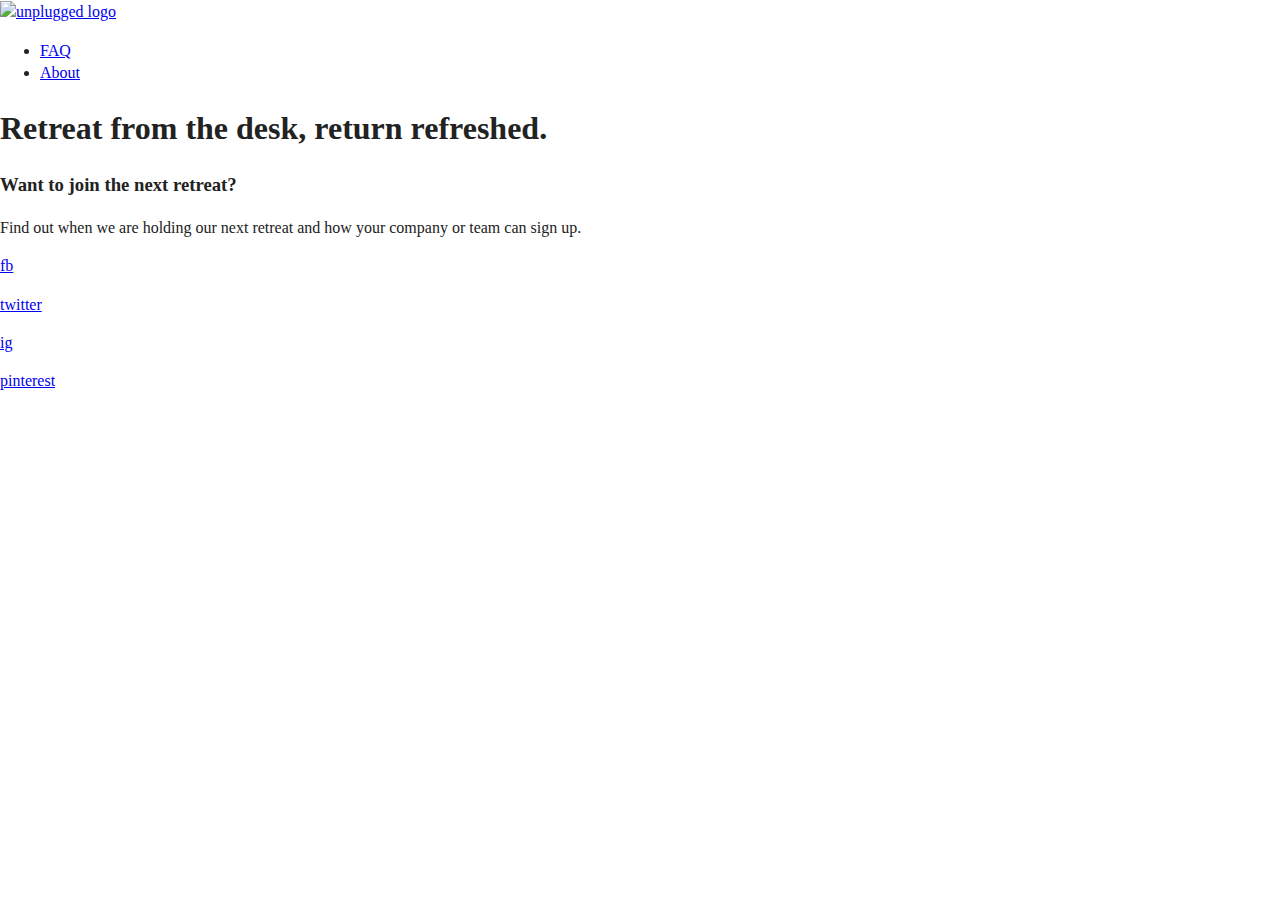
==== index.html @ f1c9e8c0 "Add header and footer to faq and about page. Start building body of homepage" ====
<!doctype html>
<html class="no-js" lang="">

<head>
  <meta charset="utf-8">
  <title></title>
  <meta name="description" content="">
  <meta name="viewport" content="width=device-width, initial-scale=1">

  <link rel="manifest" href="site.webmanifest">
  <link rel="apple-touch-icon" href="icon.png">
  <!-- Place favicon.ico in the root directory -->

  <link rel="stylesheet" href="css/normalize.css">
  <link rel="stylesheet" href="css/main.css">

  <meta name="theme-color" content="#fafafa">
</head>

<body>
  <!--[if IE]>
    <p class="browserupgrade">You are using an <strong>outdated</strong> browser. Please <a href="https://browsehappy.com/">upgrade your browser</a> to improve your experience and security.</p>
  <![endif]-->

  <!-- Add your site or application content here -->
  <header>
    <div class="content-wrapper">
      <a href="#"><img src="" alt="unplugged logo"</a>
      <div class="header-divider">
      </div>
<!-- navigation -->
      <nav>
        <ul>
          <li>
            <a href="faq/index.html" target="_blank">FAQ</a>
          </li>
          <li>
            <a href="about/index.html" target="_blank">About</a>
          </li>
        </ul>
      </nav>
    </div>
  </header>

<!-- Main Section -->
  <main>
    <section>
      <h1> Retreat from the desk, return refreshed.</h1>
    </section>

    <aside>
      <h3>Want to join the next retreat?</h3>
      <p>
        Find out when we are holding our next retreat and how your company or team can sign up.
      </p>
    </aside>

  </main>

<!-- Footer -->
<footer>
  <div class="content-wrapper">
    <div class="footer-content">
      <div class="social">
        <div class="social-icons">
          <p>
            <a href="https://www.facebook.com/yoursite" target="_blank">fb</a>
          </p>
          <p>
            <a href="https://www.twitter.com/yoursite" target="_blank">twitter</a>
          </p>
          <p>
            <a href="https://www.instagram.com/yoursite" target="_blank">ig</a>
          </p>
          <p>
            <a href="https://www.pinterest.com/yoursite" target="_blank">pinterest</a>
          </p>
        </div><!-- end social icons -->
      </div><!-- end social section -->
    </div> <!-- end footer content -->
  </div><!-- end footer content-wrapper -->

  <div class="copywright">

  </div>
</footer>


  <script src="js/vendor/modernizr-3.8.0.min.js"></script>
  <script src="https://code.jquery.com/jquery-3.4.1.min.js" integrity="sha256-CSXorXvZcTkaix6Yvo6HppcZGetbYMGWSFlBw8HfCJo=" crossorigin="anonymous"></script>
  <script>window.jQuery || document.write('<script src="js/vendor/jquery-3.4.1.min.js"><\/script>')</script>
  <script src="js/plugins.js"></script>
  <script src="js/main.js"></script>

  <!-- Google Analytics: change UA-XXXXX-Y to be your site's ID. -->
  <script>
    window.ga = function () { ga.q.push(arguments) }; ga.q = []; ga.l = +new Date;
    ga('create', 'UA-XXXXX-Y', 'auto'); ga('set','transport','beacon'); ga('send', 'pageview')
  </script>
  <script src="https://www.google-analytics.com/analytics.js" async></script>
</body>

</html>
---- css/main.css ----
/*! HTML5 Boilerplate v7.3.0 | MIT License | https://html5boilerplate.com/ */

/* main.css 2.0.0 | MIT License | https://github.com/h5bp/main.css#readme */
/*
 * What follows is the result of much research on cross-browser styling.
 * Credit left inline and big thanks to Nicolas Gallagher, Jonathan Neal,
 * Kroc Camen, and the H5BP dev community and team.
 */

/* ==========================================================================
   Base styles: opinionated defaults
   ========================================================================== */

html {
  color: #222;
  font-size: 1em;
  line-height: 1.4;
}

/*
 * Remove text-shadow in selection highlight:
 * https://twitter.com/miketaylr/status/12228805301
 *
 * Vendor-prefixed and regular ::selection selectors cannot be combined:
 * https://stackoverflow.com/a/16982510/7133471
 *
 * Customize the background color to match your design.
 */

::-moz-selection {
  background: #b3d4fc;
  text-shadow: none;
}

::selection {
  background: #b3d4fc;
  text-shadow: none;
}

/*
 * A better looking default horizontal rule
 */

hr {
  display: block;
  height: 1px;
  border: 0;
  border-top: 1px solid #ccc;
  margin: 1em 0;
  padding: 0;
}

/*
 * Remove the gap between audio, canvas, iframes,
 * images, videos and the bottom of their containers:
 * https://github.com/h5bp/html5-boilerplate/issues/440
 */

audio,
canvas,
iframe,
img,
svg,
video {
  vertical-align: middle;
}

/*
 * Remove default fieldset styles.
 */

fieldset {
  border: 0;
  margin: 0;
  padding: 0;
}

/*
 * Allow only vertical resizing of textareas.
 */

textarea {
  resize: vertical;
}

/* ==========================================================================
   Browser Upgrade Prompt
   ========================================================================== */

.browserupgrade {
  margin: 0.2em 0;
  background: #ccc;
  color: #000;
  padding: 0.2em 0;
}

/* ==========================================================================
   Author's custom styles
   ========================================================================== */

/* ==========================================================================
   Helper classes
   ========================================================================== */

/*
 * Hide visually and from screen readers
 */

.hidden {
  display: none !important;
}

/*
* Hide only visually, but have it available for screen readers:
* https://snook.ca/archives/html_and_css/hiding-content-for-accessibility
*
* 1. For long content, line feeds are not interpreted as spaces and small width
*    causes content to wrap 1 word per line:
*    https://medium.com/@jessebeach/beware-smushed-off-screen-accessible-text-5952a4c2cbfe
*/

.sr-only {
  border: 0;
  clip: rect(0, 0, 0, 0);
  height: 1px;
  margin: -1px;
  overflow: hidden;
  padding: 0;
  position: absolute;
  white-space: nowrap;
  width: 1px;
  /* 1 */
}

/*
* Extends the .sr-only class to allow the element
* to be focusable when navigated to via the keyboard:
* https://www.drupal.org/node/897638
*/

.sr-only.focusable:active,
.sr-only.focusable:focus {
  clip: auto;
  height: auto;
  margin: 0;
  overflow: visible;
  position: static;
  white-space: inherit;
  width: auto;
}

/*
* Hide visually and from screen readers, but maintain layout
*/

.invisible {
  visibility: hidden;
}

/*
* Clearfix: contain floats
*
* For modern browsers
* 1. The space content is one way to avoid an Opera bug when the
*    `contenteditable` attribute is included anywhere else in the document.
*    Otherwise it causes space to appear at the top and bottom of elements
*    that receive the `clearfix` class.
* 2. The use of `table` rather than `block` is only necessary if using
*    `:before` to contain the top-margins of child elements.
*/

.clearfix:before,
.clearfix:after {
  content: " ";
  /* 1 */
  display: table;
  /* 2 */
}

.clearfix:after {
  clear: both;
}

/* ==========================================================================
   EXAMPLE Media Queries for Responsive Design.
   These examples override the primary ('mobile first') styles.
   Modify as content requires.
   ========================================================================== */

@media only screen and (min-width: 35em) {
  /* Style adjustments for viewports that meet the condition */
}

@media print,
  (-webkit-min-device-pixel-ratio: 1.25),
  (min-resolution: 1.25dppx),
  (min-resolution: 120dpi) {
  /* Style adjustments for high resolution devices */
}

/* ==========================================================================
   Print styles.
   Inlined to avoid the additional HTTP request:
   https://www.phpied.com/delay-loading-your-print-css/
   ========================================================================== */

@media print {
  *,
  *:before,
  *:after {
    background: transparent !important;
    color: #000 !important;
    /* Black prints faster */
    box-shadow: none !important;
    text-shadow: none !important;
  }
  a,
  a:visited {
    text-decoration: underline;
  }
  a[href]:after {
    content: " (" attr(href) ")";
  }
  abbr[title]:after {
    content: " (" attr(title) ")";
  }
  /*
     * Don't show links that are fragment identifiers,
     * or use the `javascript:` pseudo protocol
     */
  a[href^="#"]:after,
  a[href^="javascript:"]:after {
    content: "";
  }
  pre {
    white-space: pre-wrap !important;
  }
  pre,
  blockquote {
    border: 1px solid #999;
    page-break-inside: avoid;
  }
  /*
     * Printing Tables:
     * https://web.archive.org/web/20180815150934/http://css-discuss.incutio.com/wiki/Printing_Tables
     */
  thead {
    display: table-header-group;
  }
  tr,
  img {
    page-break-inside: avoid;
  }
  p,
  h2,
  h3 {
    orphans: 3;
    widows: 3;
  }
  h2,
  h3 {
    page-break-after: avoid;
  }
}
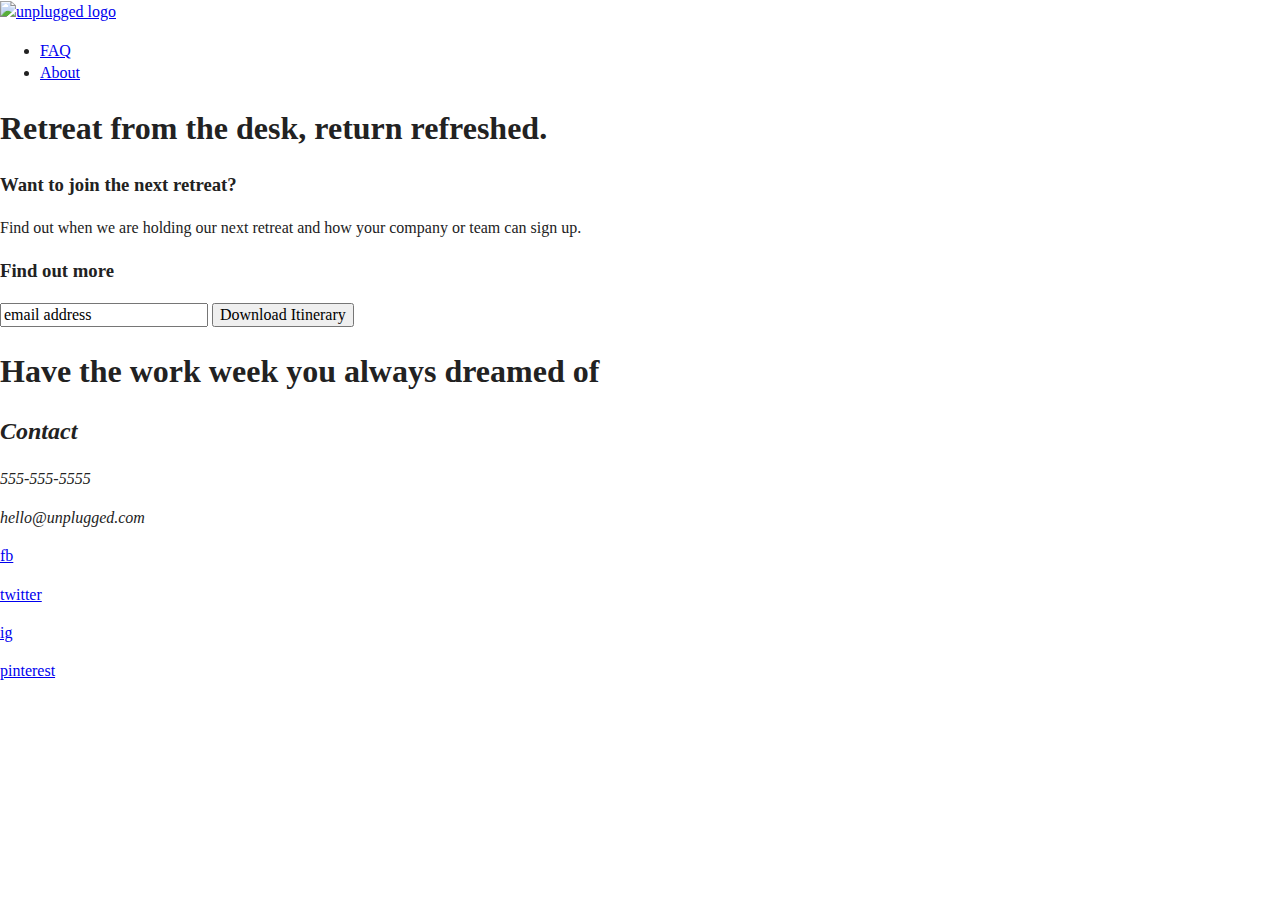
==== commit 40667b0e: "Added in basic HTML structure for homepage" ====
--- a/index.html
+++ b/index.html
@@ -3,7 +3,7 @@
 
 <head>
   <meta charset="utf-8">
-  <title></title>
+  <title>Unplugged Retreat</title>
   <meta name="description" content="">
   <meta name="viewport" content="width=device-width, initial-scale=1">
 
@@ -44,16 +44,36 @@
 
 <!-- Main Section -->
   <main>
-    <section>
+    <section class="hero-image">
       <h1> Retreat from the desk, return refreshed.</h1>
     </section>
 
     <aside>
-      <h3>Want to join the next retreat?</h3>
-      <p>
-        Find out when we are holding our next retreat and how your company or team can sign up.
-      </p>
+      <div>
+        <h3>Want to join the next retreat?</h3>
+        <p>
+          Find out when we are holding our next retreat and how your company or team can sign up.
+        </p>
+      </div>
+      <div>
+        <h3>Find out more</h3>
+        <input type="text" name="name" value ="email address">
+        <input type="button" value="Download Itinerary">
+      </div>
     </aside>
+    <section class="retreats">
+      <h1>Have the work week you always dreamed of</h1>
+      <div class="retreats-top-row">
+        <div> </div>
+        <div> </div>
+        <div> </div>
+      </div>
+      <div class="retreats-top-row">
+        <div> </div>
+        <div> </div>
+        <div> </div>
+      </div>
+    </section>
 
   </main>
 
@@ -61,6 +81,11 @@
 <footer>
   <div class="content-wrapper">
     <div class="footer-content">
+      <address class="contact">
+        <h2>Contact</h2>
+        <p>555-555-5555</p>
+        <p>hello@unplugged.com  </p>
+      </address>
       <div class="social">
         <div class="social-icons">
           <p>
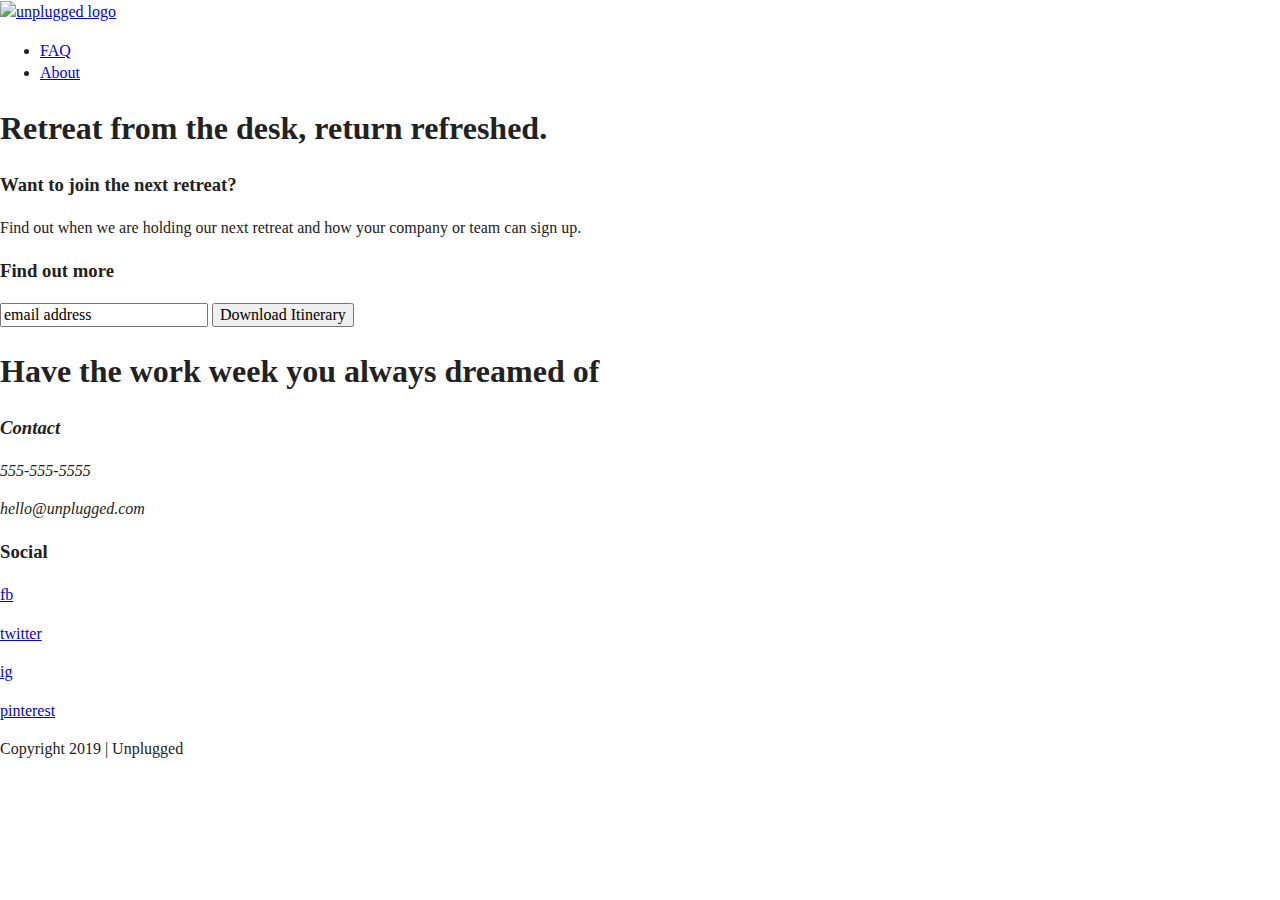
==== commit 2e76c771: "Updates to HTML structure" ====
--- a/index.html
+++ b/index.html
@@ -82,11 +82,12 @@
   <div class="content-wrapper">
     <div class="footer-content">
       <address class="contact">
-        <h2>Contact</h2>
+        <h3>Contact</h3>
         <p>555-555-5555</p>
-        <p>hello@unplugged.com  </p>
+        <p>hello@unplugged.com</p>
       </address>
       <div class="social">
+        <h3>Social</h3>
         <div class="social-icons">
           <p>
             <a href="https://www.facebook.com/yoursite" target="_blank">fb</a>
@@ -106,7 +107,7 @@
   </div><!-- end footer content-wrapper -->
 
   <div class="copywright">
-
+    <p> Copyright 2019 | Unplugged </p>
   </div>
 </footer>
 
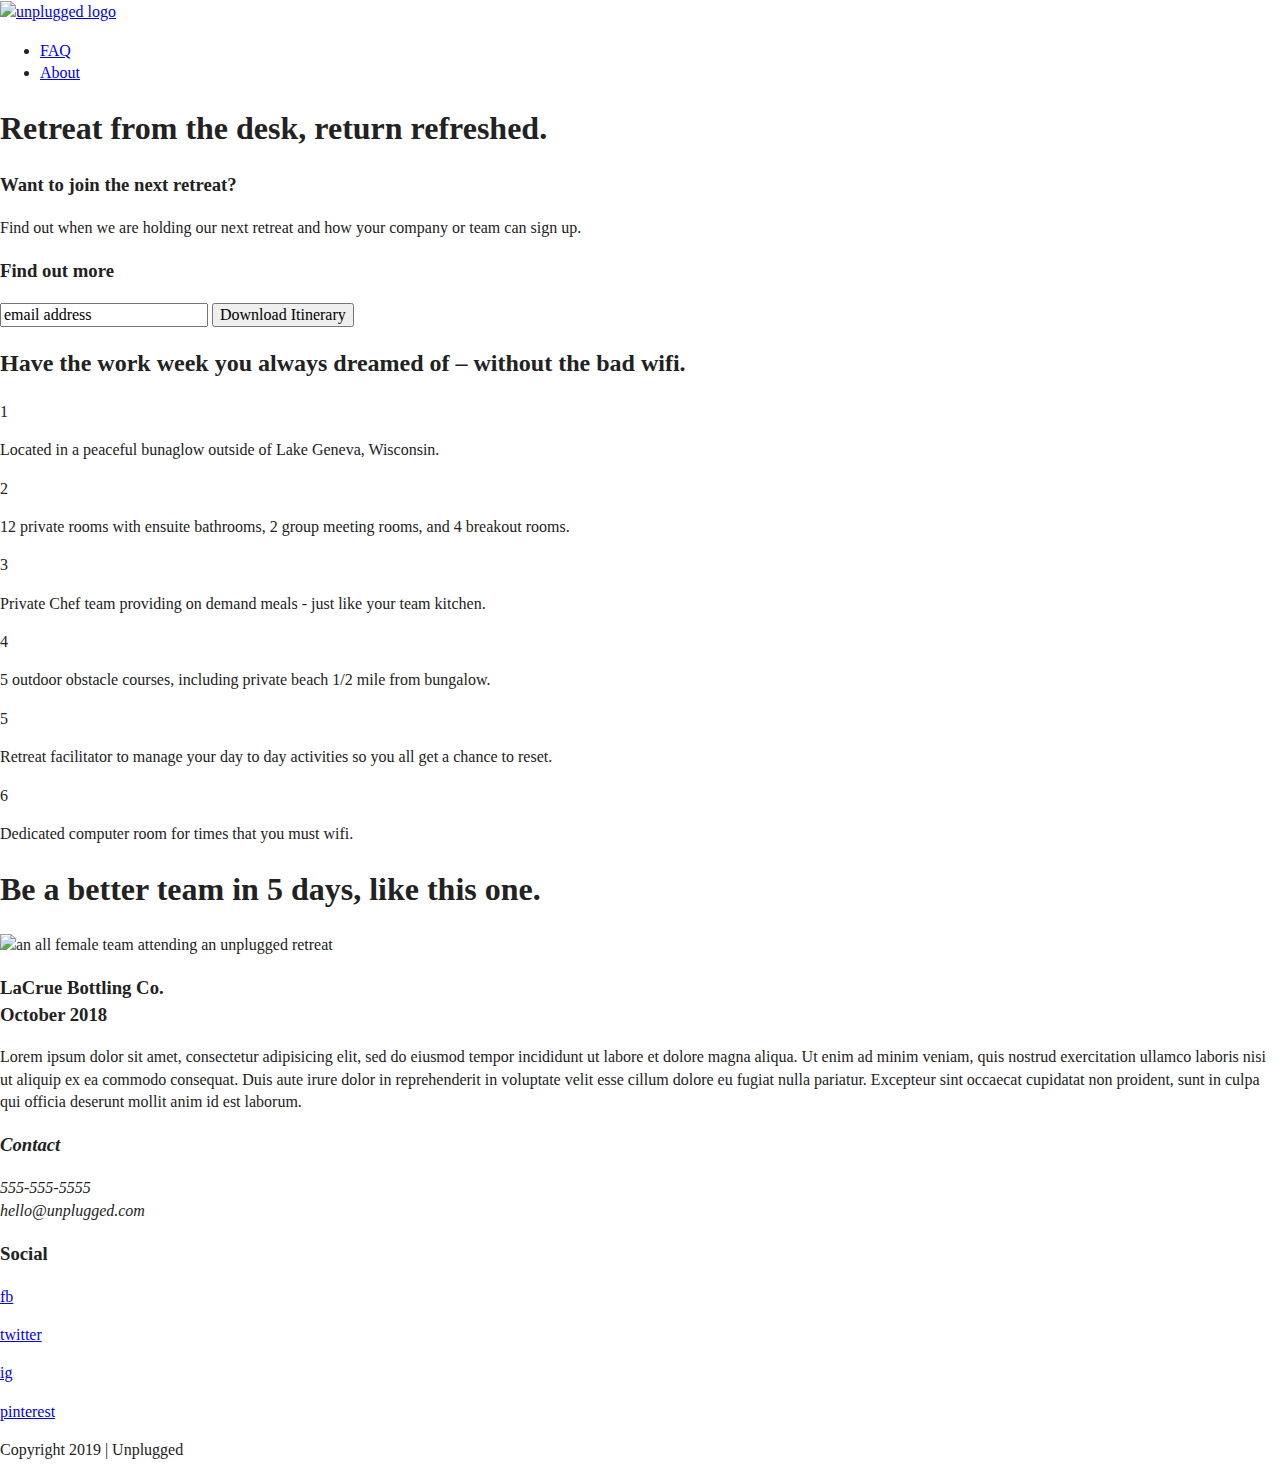
==== commit f0897aac: "Finish HTML structure" ====
--- a/index.html
+++ b/index.html
@@ -31,12 +31,8 @@
 <!-- navigation -->
       <nav>
         <ul>
-          <li>
-            <a href="faq/index.html" target="_blank">FAQ</a>
-          </li>
-          <li>
-            <a href="about/index.html" target="_blank">About</a>
-          </li>
+          <li> <a href="faq/index.html" target="_blank">FAQ</a></li>
+          <li><a href="about/index.html" target="_blank">About</a></li>
         </ul>
       </nav>
     </div>
@@ -44,36 +40,78 @@
 
 <!-- Main Section -->
   <main>
-    <section class="hero-image">
-      <h1> Retreat from the desk, return refreshed.</h1>
+    <section class="hero-area">
+      <div class="content-wrapper">
+        <h1> Retreat from the desk, return refreshed.</h1>
+      </div>
     </section>
 
     <aside>
-      <div>
-        <h3>Want to join the next retreat?</h3>
-        <p>
-          Find out when we are holding our next retreat and how your company or team can sign up.
-        </p>
-      </div>
-      <div>
-        <h3>Find out more</h3>
-        <input type="text" name="name" value ="email address">
-        <input type="button" value="Download Itinerary">
+      <div class="content-wrapper">
+        <div class="form-description">
+          <h3>Want to join the next retreat?</h3>
+          <p>
+            Find out when we are holding our next retreat and how your company or team can sign up.
+          </p>
+        </div>
+        <div class="form">
+          <h3>Find out more</h3>
+          <input type="text" name="name" value ="email address">
+          <input type="button" value="Download Itinerary">
+        </div>
       </div>
     </aside>
-    <section class="retreats">
-      <h1>Have the work week you always dreamed of</h1>
-      <div class="retreats-top-row">
-        <div> </div>
-        <div> </div>
-        <div> </div>
+
+    <section class="features">
+      <div class="content-wrapper">
+        <h2>Have the work week you always dreamed of – without the bad wifi.</h2>
+        <div class="features-items">
+          <article>
+            <p class="fontawesome-icon">1</p>
+            <p class="features-item-description">Located in a peaceful bunaglow outside of Lake Geneva, Wisconsin.</p>
+          </article>
+          <article>
+            <p class="fontawesome-icon">2</p>
+            <p class="features-item-description"> 12 private rooms with ensuite bathrooms, 2 group meeting rooms, and 4 breakout rooms. </p>
+          </article>
+          <article>
+            <p class="fontawesome-icon">3</p>
+            <p class="features-item-description">
+              Private Chef team providing on demand meals - just like your team kitchen.
+            </p>
+          </article>
+          <article>
+            <p class="fontawesome-icon">4</p>
+            <p class="features-item-description">5 outdoor obstacle courses, including private beach 1/2 mile from bungalow.</p>
+          </article>
+          <article>
+            <p class="fontawesome-icon">5</p>
+            <p class="features-item-description">Retreat facilitator to manage your day to day activities so you all get a chance to reset.</p>
+          </article>
+          <article>
+            <p class="fontawesome-icon">6</p>
+            <p class="features-item-description"> Dedicated computer room for times that you must wifi.</p>
+          </article>
+        </div>
       </div>
-      <div class="retreats-top-row">
-        <div> </div>
-        <div> </div>
-        <div> </div>
+    </section> <!-- End Features section -->
+<!-- Reviews Section -->
+    <section class="reviews">
+      <div class="content-wrapper">
+        <h1>Be a better team in 5 days, like this one.</h1>
+        <article>
+          <div>
+            <img src="" alt="an all female team attending an unplugged retreat" />
+          </div>
+          <div>
+            <h3>LaCrue Bottling Co. <br />October 2018</h3>
+            <p>
+              Lorem ipsum dolor sit amet, consectetur adipisicing elit, sed do eiusmod tempor incididunt ut labore et dolore magna aliqua. Ut enim ad minim veniam, quis nostrud exercitation ullamco laboris nisi ut aliquip ex ea commodo consequat. Duis aute irure dolor in reprehenderit in voluptate velit esse cillum dolore eu fugiat nulla pariatur. Excepteur sint occaecat cupidatat non proident, sunt in culpa qui officia deserunt mollit anim id est laborum.
+            </p>
+          </div>
+        </article>
       </div>
-    </section>
+    </section><!-- End Reviews Section -->
 
   </main>
 
@@ -83,8 +121,8 @@
     <div class="footer-content">
       <address class="contact">
         <h3>Contact</h3>
-        <p>555-555-5555</p>
-        <p>hello@unplugged.com</p>
+        <p>555-555-5555<br />
+           hello@unplugged.com</p>
       </address>
       <div class="social">
         <h3>Social</h3>
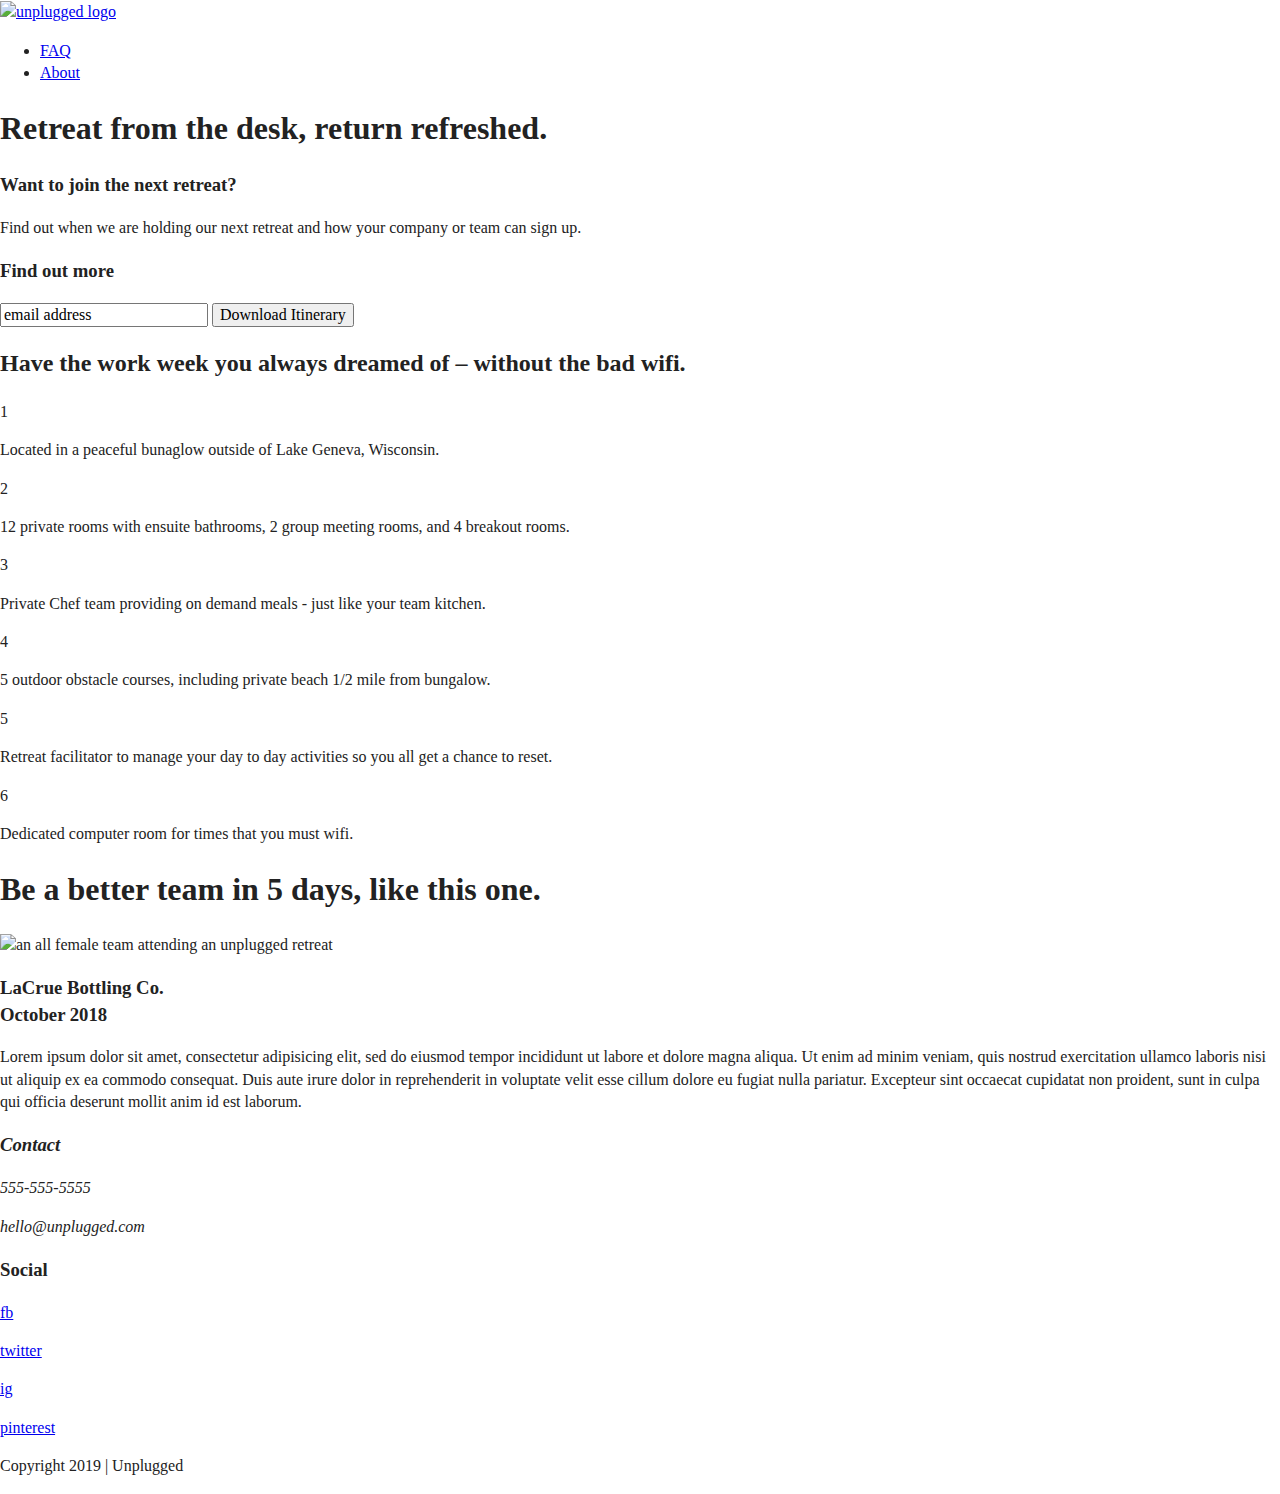
==== commit 7376901e: "Add index pages and content for about and faq sections." ====
--- a/index.html
+++ b/index.html
@@ -122,7 +122,7 @@
       <address class="contact">
         <h3>Contact</h3>
         <p>555-555-5555<br />
-           hello@unplugged.com</p>
+           <p>hello@unplugged.com</p>
       </address>
       <div class="social">
         <h3>Social</h3>
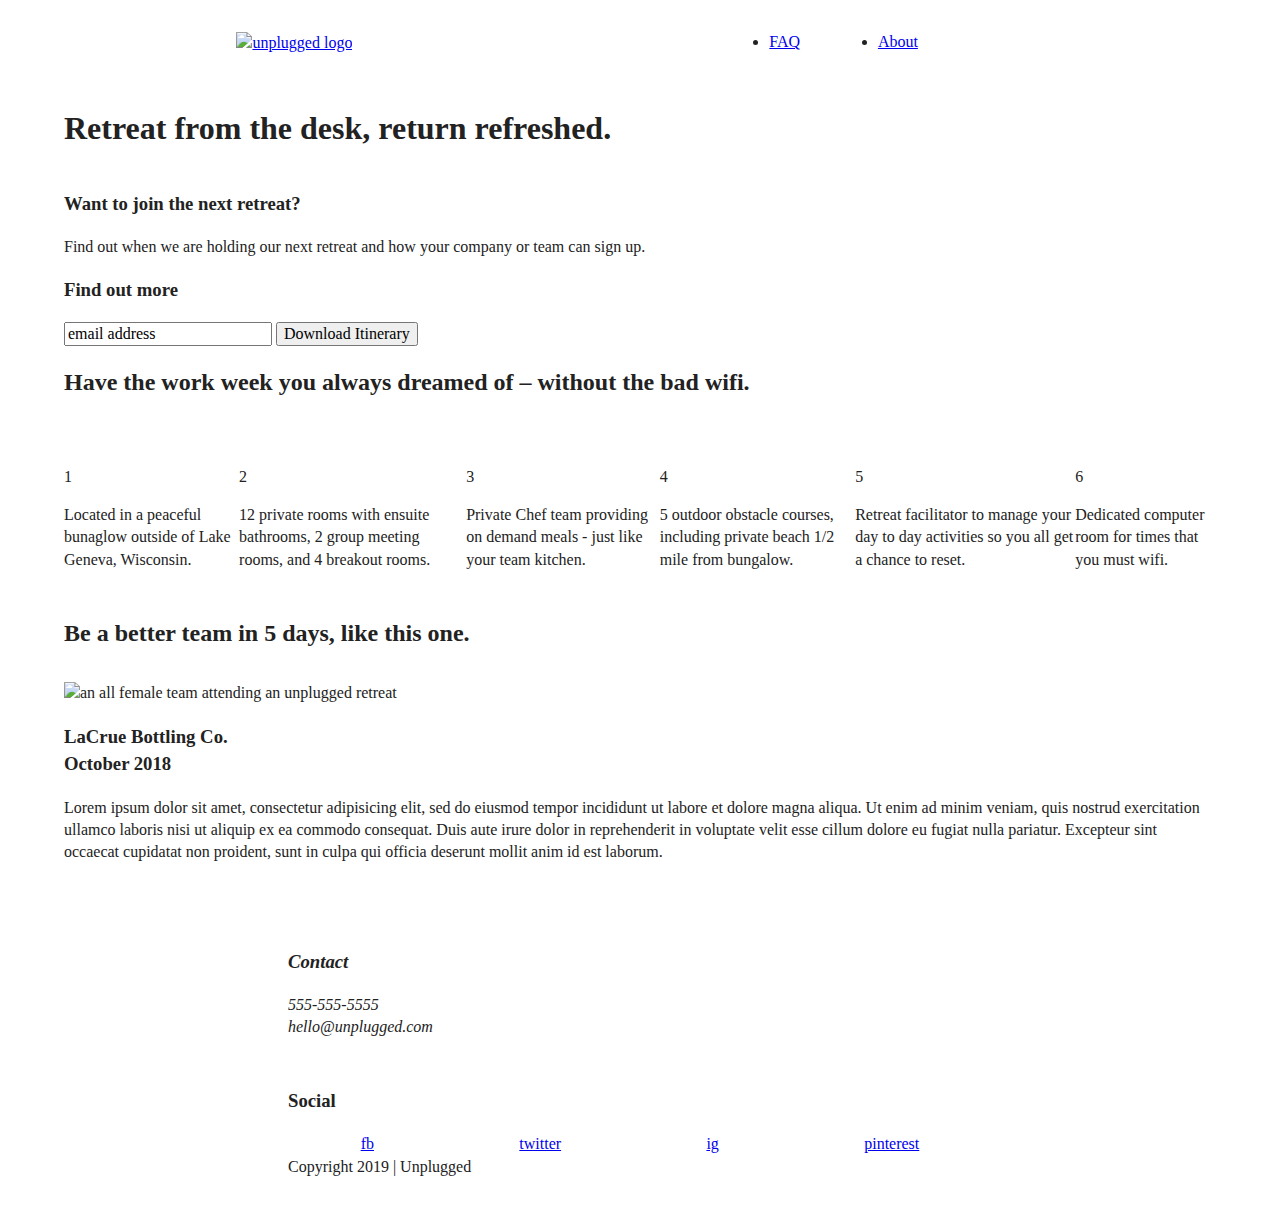
==== commit 99bfaed2: "Adjustments to layout with margins and padding" ====
--- a/index.html
+++ b/index.html
@@ -98,7 +98,7 @@
 <!-- Reviews Section -->
     <section class="reviews">
       <div class="content-wrapper">
-        <h1>Be a better team in 5 days, like this one.</h1>
+        <h2>Be a better team in 5 days, like this one.</h2>
         <article>
           <div>
             <img src="" alt="an all female team attending an unplugged retreat" />
@@ -142,11 +142,12 @@
         </div><!-- end social icons -->
       </div><!-- end social section -->
     </div> <!-- end footer content -->
+    <div class="copywright">
+      <p> Copyright 2019 | Unplugged </p>
+    </div>
   </div><!-- end footer content-wrapper -->
 
-  <div class="copywright">
-    <p> Copyright 2019 | Unplugged </p>
-  </div>
+
 </footer>
 
 
--- a/css/main.css
+++ b/css/main.css
@@ -97,6 +97,181 @@
 /* ==========================================================================
    Author's custom styles
    ========================================================================== */
+
+header,
+footer {
+  display: flex;
+  justify-content: center;
+  align-items: center;
+  flex-flow: row wrap;
+}
+
+header .content-wrapper {
+  display: flex;
+  justify-content: center;
+  align-items: center;
+  flex-flow: row wrap;
+  margin: 0;
+}
+
+header {
+  padding: 15px 0;
+}
+
+header nav {
+  display: flex;
+  justify-content: space-around;
+  align-items: center;
+  flex-flow: row wrap;
+  width: 60%;
+}
+
+header nav ul {
+  display: flex;
+  justify-content: space-around;
+  width: 44%;
+}
+
+.content-wrapper {
+  width: 90%;
+}
+
+features p {
+  margin: 0;
+}
+
+footer {
+  flex-direction: column;
+}
+footer p {
+  margin: 0;
+}
+
+footer .content-wrapper {
+  width: 55%;
+  margin: 50px 0;
+}
+
+footer .contact {
+  margin-bottom: 50px;
+}
+
+footer .social-icons {
+  display: flex;
+  justify-content: space-around;
+  align-items: center;
+}
+
+footer .social-icons p {
+  display: flex;
+  justify-content: center;
+  align-items: center;
+  margin: 0;
+}
+
+footer .copyright {
+  margin: 20px 0;
+}
+
+/* ==================== Mobile Styles -Homepage  =========================== */
+
+
+/****** hero area *****/
+
+.hero-area {
+  display: flex;
+  justify-content: center;
+  flex-flow: row wrap;
+}
+
+
+/***** aside ****/
+
+aside {
+  display: flex;
+  justify-content: center;
+  align-items: center;
+  flex-flow: row wrap;
+}
+
+/***** Features ****/
+
+.features {
+  display: flex;
+  justify-content: center;
+  flex-flow: row wrap;
+}
+
+.features h2 {
+    margin-bottom: 50px;
+}
+
+.features .features-items{
+  display: flex;
+  justify-content: center;
+  align-items: center
+  flex-flow: row wrap;
+}
+
+.features .article {
+  width: 55%;
+  margin-bottom: 40px;
+}
+
+
+/**** Reviews ****/
+
+.reviews {
+  display: flex;
+  justify-content: center;
+  flex-flow: row wrap;
+}
+
+.reviews h2 {
+  margin: 30px 0;
+}
+
+.reviews h3 {
+  width: 50%;
+  margin: 20px 0;
+}
+
+/***  Footer ***/
+
+
+
+/* =========================== About Page  ================================= */
+
+.mission {
+  display: flex;
+  justify-content: center;
+  align-items: center;
+  flex-flow: row wrap;
+}
+
+.contact-section {
+  display: flex;
+  justify-content: center;
+  align-items: center;
+  flex-flow: row wrap;
+}
+
+/* =========================== FAQ Page  ================================= */
+
+.faq {
+  display: flex;
+  justify-content: center;
+  align-items: center;
+  flow-flow: row wrap;
+}
+
+.faq .content-wrapper {
+  display: flex;
+  justify-content: center;
+  align-items: center;
+  flex-flow: row wrap;
+}
+
 
 /* ==========================================================================
    Helper classes
@@ -262,4 +437,3 @@
     page-break-after: avoid;
   }
 }
-
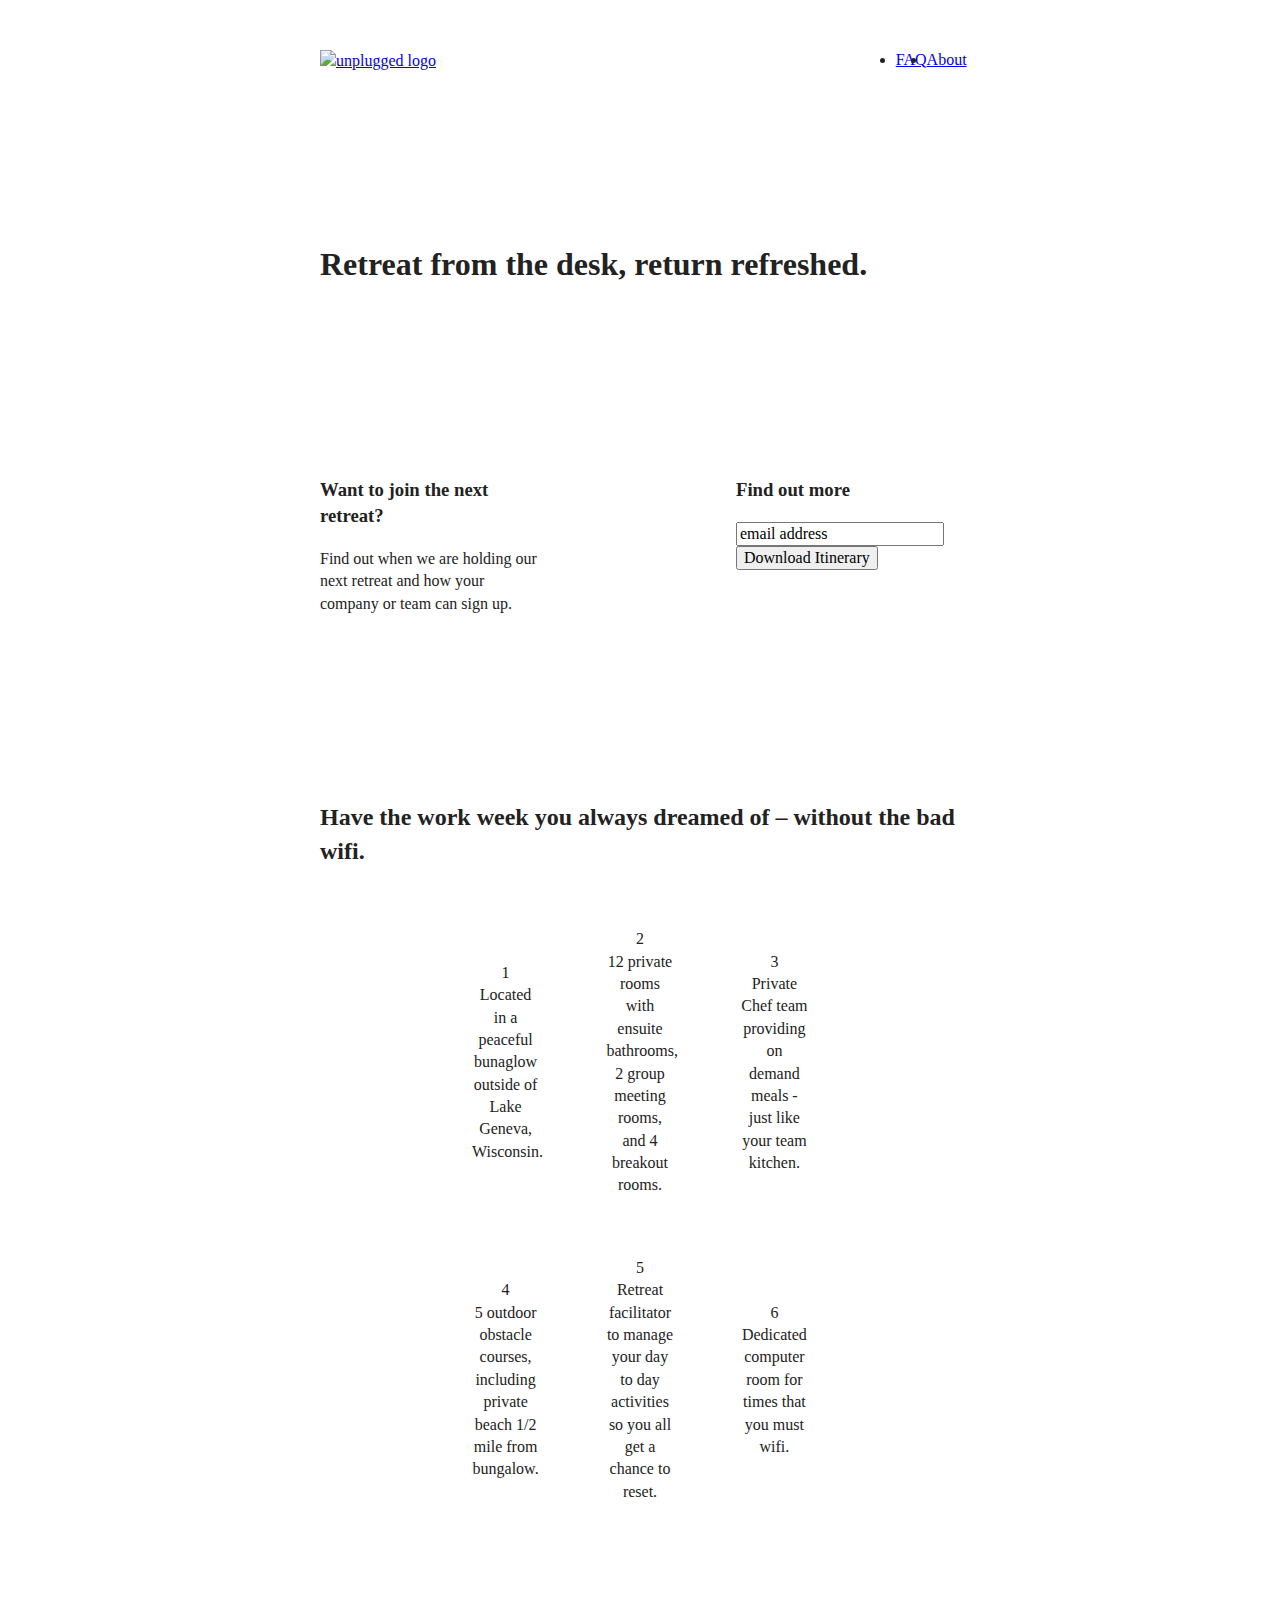
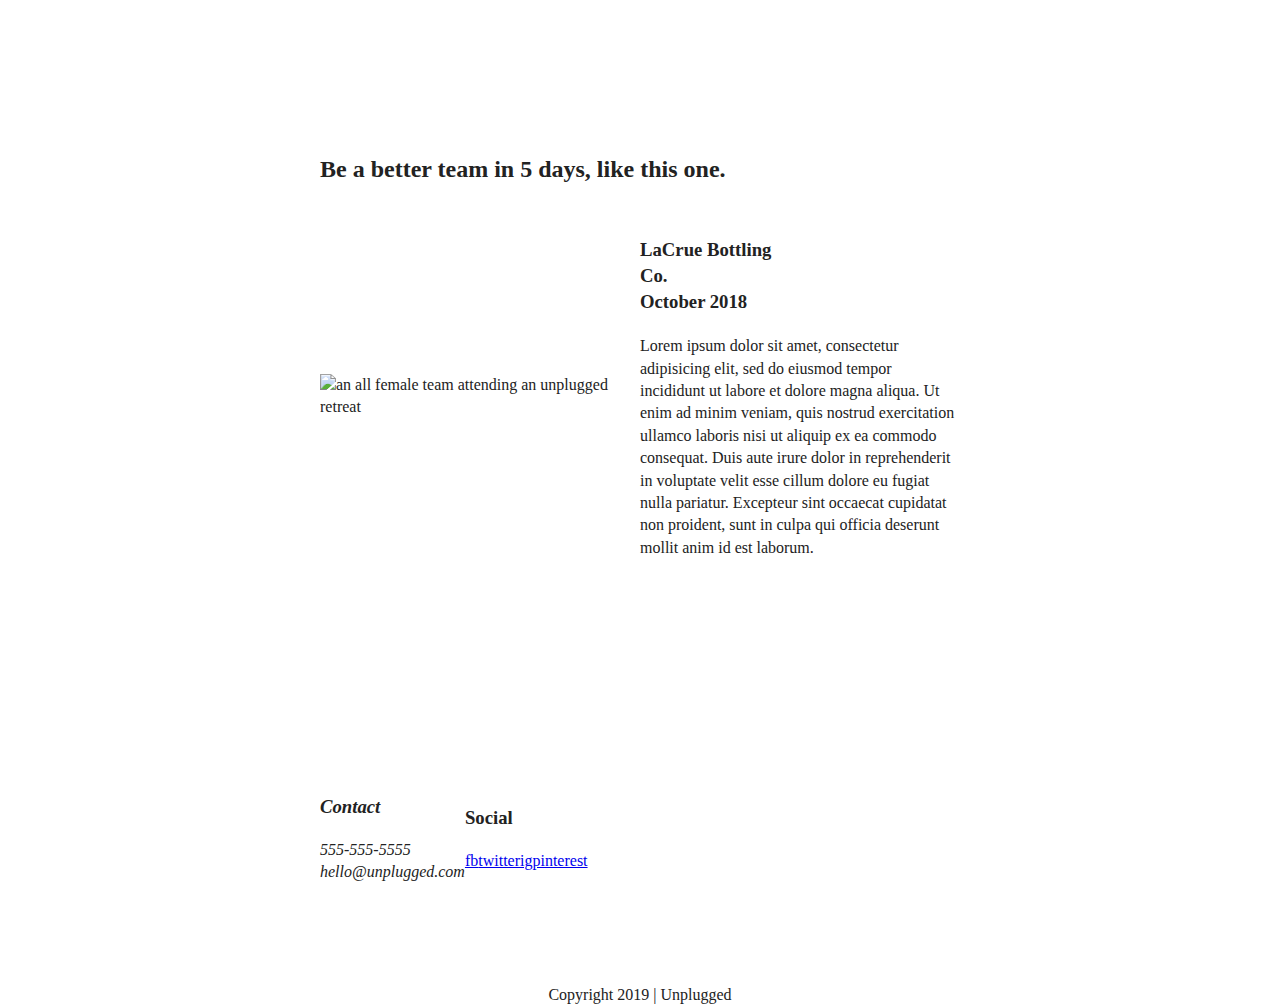
==== commit b8c618a5: "Add break points and settings for tablet" ====
--- a/index.html
+++ b/index.html
@@ -142,10 +142,10 @@
         </div><!-- end social icons -->
       </div><!-- end social section -->
     </div> <!-- end footer content -->
-    <div class="copywright">
-      <p> Copyright 2019 | Unplugged </p>
-    </div>
   </div><!-- end footer content-wrapper -->
+  <div class="copywright">
+    <p> Copyright 2019 | Unplugged </p>
+  </div>
 
 
 </footer>
--- a/css/main.css
+++ b/css/main.css
@@ -134,7 +134,12 @@
 
 .content-wrapper {
   width: 90%;
-}
+  display: flex;
+  justify-content: space-between;
+  flex-flow: row wrap;
+}
+
+
 
 features p {
   margin: 0;
@@ -202,22 +207,27 @@
   flex-flow: row wrap;
 }
 
+.features .features-items {
+  display: flex;
+  justify-content: center;
+  align-items: center;
+  flex-flow: row wrap;
+}
+
 .features h2 {
-    margin-bottom: 50px;
-}
-
-.features .features-items{
-  display: flex;
-  justify-content: center;
-  align-items: center
-  flex-flow: row wrap;
-}
-
-.features .article {
-  width: 55%;
-  margin-bottom: 40px;
-}
-
+    margin-bottom: 30px;
+}
+
+.features p {
+  margin: 0;
+}
+
+
+.features article {
+  width: 60%;
+  margin: 30px 0;
+  text-align: center;
+}
 
 /**** Reviews ****/
 
@@ -228,7 +238,7 @@
 }
 
 .reviews h2 {
-  margin: 30px 0;
+  margin-bottom: 30px;
 }
 
 .reviews h3 {
@@ -362,15 +372,155 @@
    Modify as content requires.
    ========================================================================== */
 
-@media only screen and (min-width: 35em) {
-  /* Style adjustments for viewports that meet the condition */
-}
-
-@media print,
-  (-webkit-min-device-pixel-ratio: 1.25),
-  (min-resolution: 1.25dppx),
-  (min-resolution: 120dpi) {
-  /* Style adjustments for high resolution devices */
+@media only screen and (min-width: 768px) {
+  /* tablet styles */
+
+/* General styles*/
+
+  .content-wrapper {
+    max-width: 640px;
+    margin: 100px 0;
+  }
+
+  /* header */
+
+  header {
+    justify-content: space-around;
+    padding: 33px 0;
+  }
+
+  header .content-wrapper {
+    width: 100%;
+    justify-content: space-between;
+  }
+
+  header nav {
+    width: 20%;
+  }
+
+  header nav ul {
+    justify-content: space-between;
+
+  }
+
+  .header-divider {
+    display: none;
+  }
+
+  /* HERO area */
+
+  aside .content-wrapper {
+    margin: 50px 0;
+  }
+
+  aside .content-wrapper .form-description,
+  aside .content-wrapper .form {
+    width: 35%;
+    margin: 0;
+  }
+
+
+  /* Features */
+
+  .features article {
+    width: 50%;
+    display: flex;
+    justify-content: center;
+    align-items: center;
+    flex-flow: column wrap;
+  }
+
+  .features .features-item-description {
+    width: 50%;
+  }
+
+
+  /* Reviews */
+  .reviews article {
+    display: flex;
+    justify-content: space-between;
+    align-items: center;
+  }
+
+  .reviews article div {
+    width: 50%;
+  }
+
+  /* footer */
+
+  footer .content-wrapper {
+    width: 65%;
+    margin: 100px 0;
+  }
+
+  .footer-content {
+    display: flex;
+    justify-content: space-between;
+    align-items: center;
+  }
+
+  footer .contact {
+    margin-bottom: 0;
+  }
+
+  footer .copyright {
+    width: 100%;
+  }
+
+  /* =============  About Page   ================ */
+
+  .mission-content {
+    display: flex;
+    justify-content: space-between;
+    align-items: center;
+    padding-top: 20px
+  }
+
+  .mission-content p {
+    width: 45%;
+  }
+
+  .contact-section .content-wrapper h2 {
+    width: 80%;
+  }
+
+  .contact-content {
+    display: flex;
+    justify-content: space-between;
+    align-items: flex-start;
+  }
+
+
+  /* ================== FAQ Page =========================== */
+
+  .faq .content-wrapper {
+    justify-content: space-between;
+  }
+
+  .faq-content {
+    flex-basis: 45%;
+  }
+
+  .faq h2 {
+    width: 100%;
+  }
+}
+
+
+@media only screen and (min-width: 1200px) {
+  /* desktop styles */
+
+
+  .features .features-items {
+    width: 70%;
+    margin: 0 auto;
+    align-content: space-between;
+  }
+
+  .features article {
+    width: 30%;
+  }
+
 }
 
 /* ==========================================================================
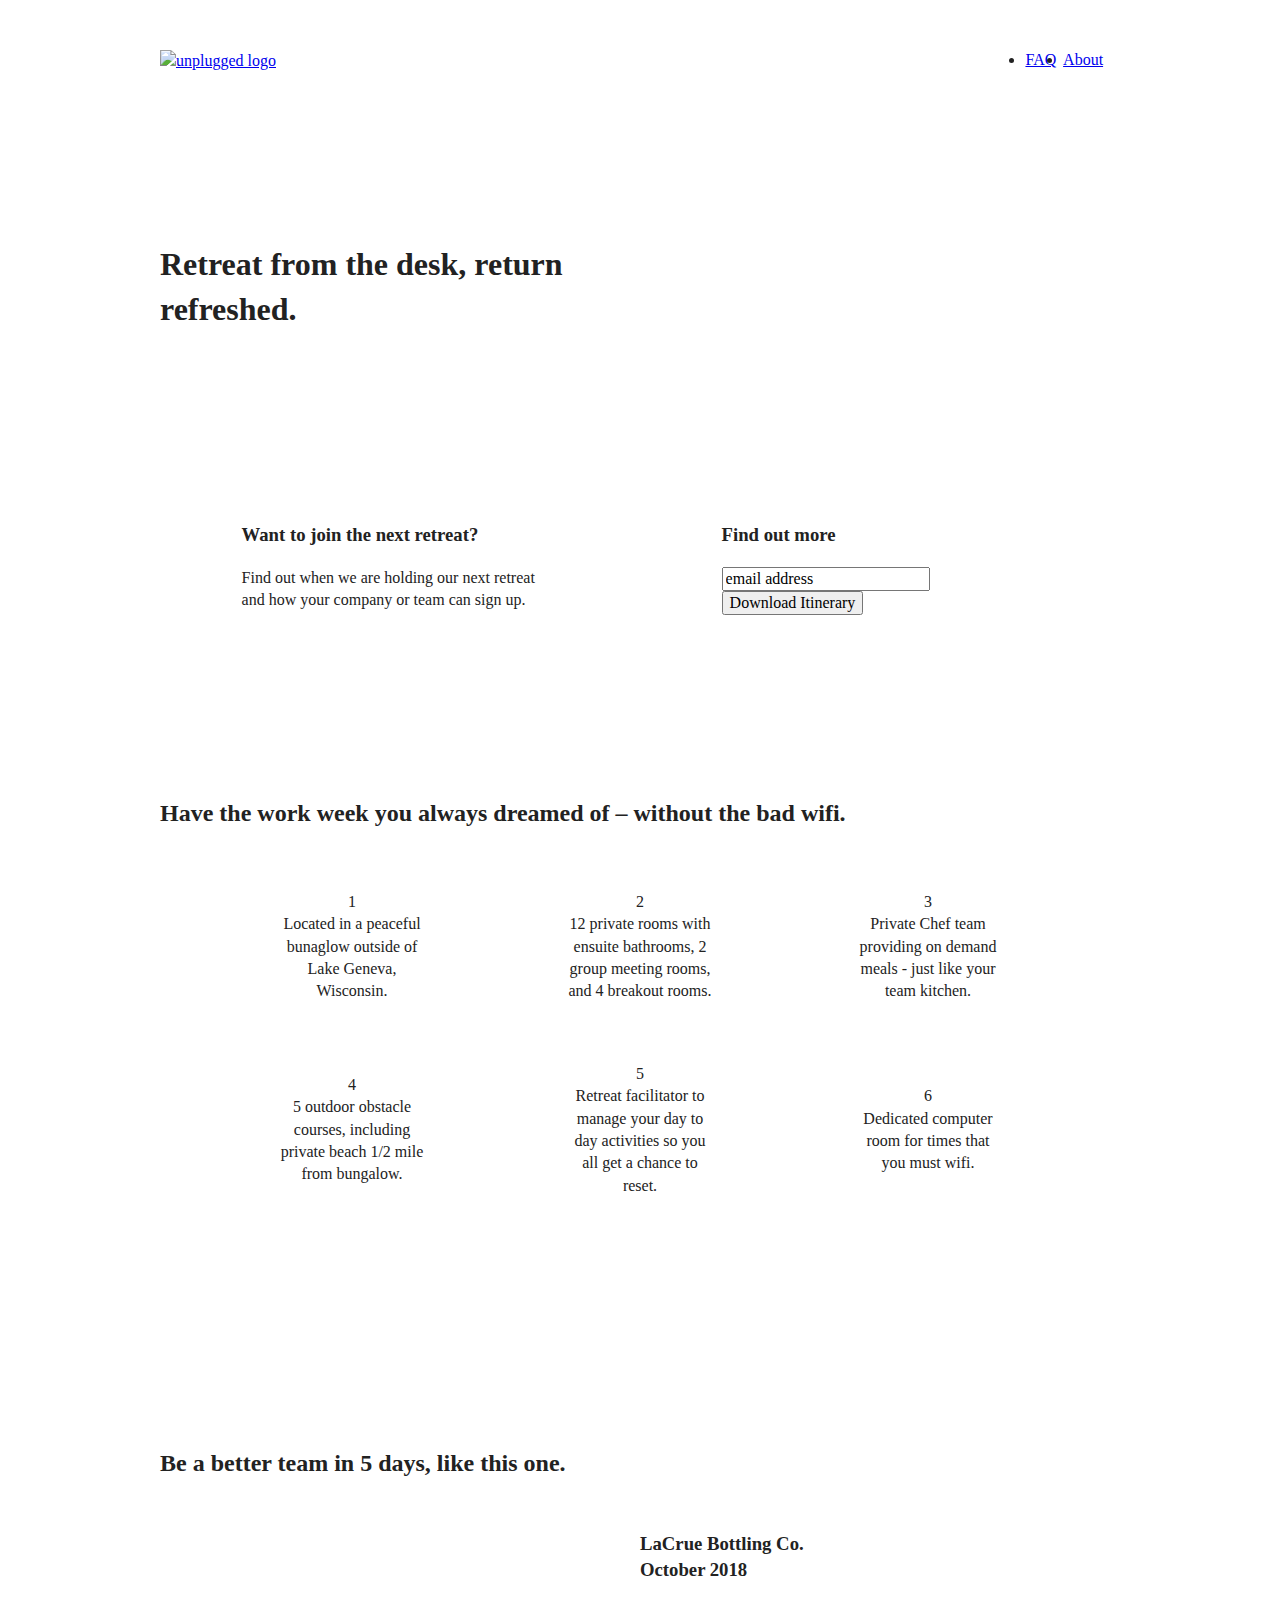
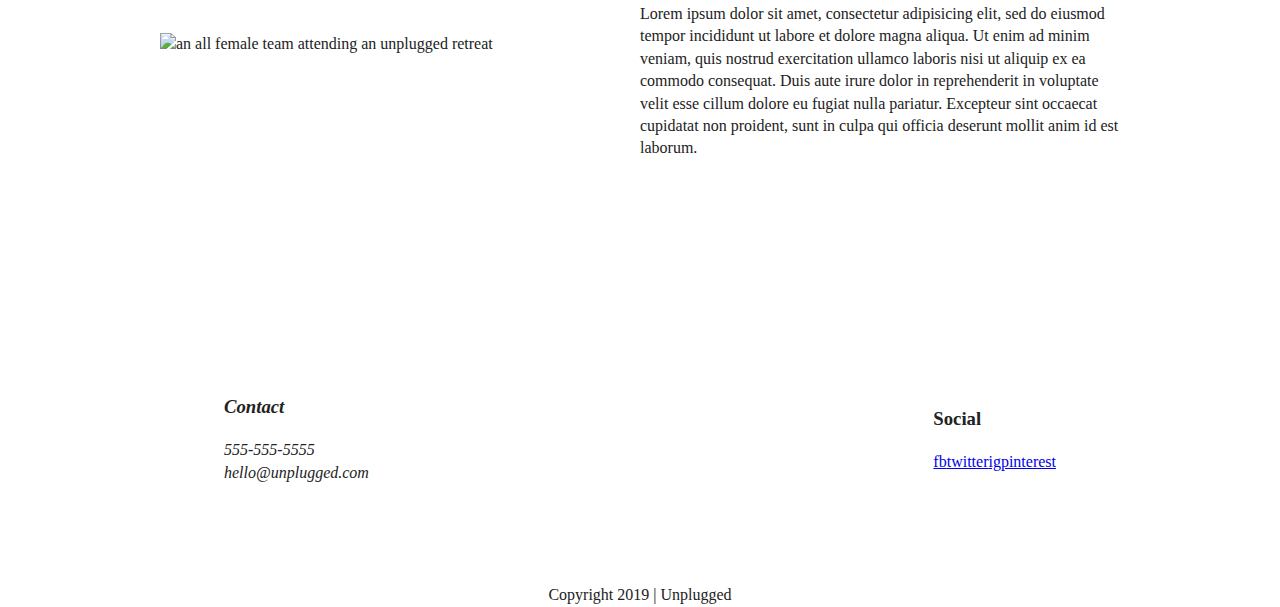
==== commit c3d779c4: "Add break points for desktop, adjust sections and classes in html" ====
--- a/index.html
+++ b/index.html
@@ -146,8 +146,6 @@
   <div class="copywright">
     <p> Copyright 2019 | Unplugged </p>
   </div>
-
-
 </footer>
 
 
--- a/css/main.css
+++ b/css/main.css
@@ -153,6 +153,7 @@
 }
 
 footer .content-wrapper {
+  justify-content: center;
   width: 55%;
   margin: 50px 0;
 }
@@ -457,6 +458,7 @@
     display: flex;
     justify-content: space-between;
     align-items: center;
+    width: 100%;
   }
 
   footer .contact {
@@ -473,6 +475,7 @@
     display: flex;
     justify-content: space-between;
     align-items: center;
+    flex-flow: row wrap;
     padding-top: 20px
   }
 
@@ -487,7 +490,9 @@
   .contact-content {
     display: flex;
     justify-content: space-between;
+    flex-flow: row wrap;
     align-items: flex-start;
+    width: 100%;
   }
 
 
@@ -510,16 +515,64 @@
 @media only screen and (min-width: 1200px) {
   /* desktop styles */
 
-
-  .features .features-items {
-    width: 70%;
-    margin: 0 auto;
-    align-content: space-between;
+  .content-wrapper {
+    max-width: 960px;
+  }
+
+/* hero */
+
+  .hero-area h1 {
+    width: 55%;
+  }
+
+  /* aside */
+  aside .content-wrapper{
+    justify-content: space-around;
+  }
+
+  aside .content-wrapper .form-description,
+  aside .content-wrapper .form {
+    width: 33%;
+  }
+/* features */
+
+  .features h2 {
+    width: 90%
   }
 
   .features article {
     width: 30%;
   }
+
+  /* Reviews */
+  .reviews article div {
+    width: 50%;
+  }
+
+
+/* ===============  About Page ================= */
+
+    .mission h1,
+    .contact-section .content-wrapper h2 {
+        width: 90%;
+    }
+
+    .contact-section .content-wrapper h2 {
+        margin-bottom: 85px;
+    }
+
+    .contact-content div {
+      width: 50%;
+    }
+/* ============== FAQ Page ================== */
+
+    .faq h2 {
+        width: 100%;
+    }
+
+    .faq-content {
+        flex-basis:
+    }
 
 }
 
